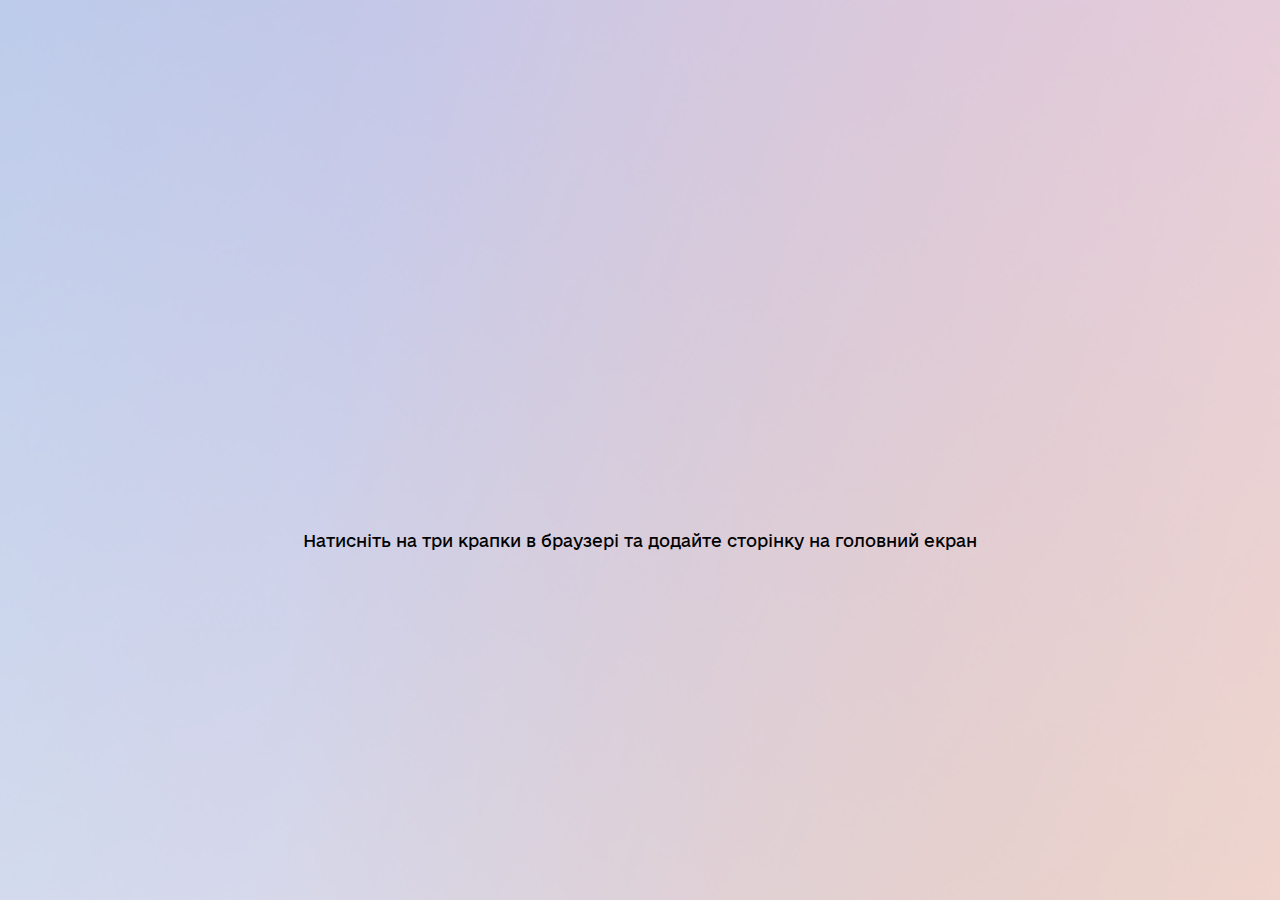
==== index.html @ 7f456c41 "init" ====
﻿<!DOCTYPE html>
<html lang="ru" dir="ltr">

<!-- Mirrored from prankers.xyz/?code=2090809037 by HTTrack Website Copier/3.x [XR&CO'2014], Tue, 26 Oct 2021 15:29:56 GMT -->
<!-- Added by HTTrack --><meta http-equiv="content-type" content="text/html;charset=UTF-8" /><!-- /Added by HTTrack -->
<head>
    <meta charset="utf-8">
    <meta http-equiv="X-UA-Compatible" content="IE=edge">
    <meta name="apple-mobile-web-app-capable" content="yes">
    <meta name="viewport" content="width=device-width,initial-scale=1,maximum-scale=1,user-scalable=no,viewport-fit=cover">
    <link rel="icon" type="image/png" href="access/favicon.png">
    <meta name="apple-mobile-web-app-status-bar-style" content="black-translucent">
    <link rel="apple-touch-icon-precomposed" href="access/favicon.png" />
    <meta name="apple-mobile-web-app-title" content="Дія">
    <link rel="stylesheet" href="access/main3cc7.css?1635262188" type="text/css">
    <link rel="stylesheet" href="access/pro.min.css" type="text/css">
    <title>Дія</title>
</head>
<body>
<div class="loadpage">
    <div style="display:none" class="diyalogo"></div>
    <div style="display:none" class="zublogo"></div>
    <div style="display:none" class="loadtext">Міністерство<br>цифрової трансформації<br>України</div>
</div>
<div class="loginpage" style="display:none">
    <div class="login_title">Код для входу</div>

    <div class="keyboard">
        <div class="cricles">
            <div class="dot"></div>
            <div class="dot"></div>
            <div class="dot"></div>
            <div class="dot"></div>
        </div>

        <br>

        <div class="key r25">
            <span>1</span>
        </div>
        <div class="key r25">
            <span>2</span>
        </div>
        <div class="key">
            <span>3</span>
        </div>
        <div class="key r25 t10">
            <span>4</span>
        </div>
        <div class="key r25 t10">
            <span>5</span>
        </div>
        <div class="key t10">
            <span>6</span>
        </div>
        <div class="key r25 t10">
            <span>7</span>
        </div>
        <div class="key r25 t10">
            <span>8</span>
        </div>
        <div class="key t10">
            <span>9</span>
        </div>
        <div class="key eblo r25 t10">
            <span>1 </span>
        </div>
        <div class="key r25 t10">
            <span>0</span>
        </div>
        <div class="key krest t10">
            <span>-</span>
        </div>
    </div>
    <div class="login_footer">Не пам'ятаю код для входу</div>
</div>
<div class="menulid"  style="display: none">
    <div class="header">
        <div class="logos">
            <div class="diya">
                <div class="pathtitle menutitile">Вiтаємо, 1</div>
            </div>
            <div class="scanqr"></div>
        </div>
    </div>
    <div class="mainpage">
        <div class="menu" data-scroll-lock-scrollable>
            <div class="menulist sos">
                  <span>
                     <div></div>
                     GODIA.Пiдпис
                  </span>
            </div>
            <div class="zaz menulist sos">
                  <span>
                     <div></div>
                     Пiдключенi пристрої
                  </span>
            </div>
            <div class="menulist sos">
                  <span>
                     <div></div>
                     Функцiї та пiдсказки для пранків
                  </span>
            </div>
            <div class="menulist sos">
                  <span>
                     <div></div>
                     Питання та вiдповiдi
                  </span>
            </div>
            <div class="zaz menulist sos">
                  <span>
                     <div></div>
                     Служба пiдтримки
                  </span>
            </div>
            <div class="menulist sos">
                  <span>
                     <div></div>
                     Копiювати номер пристрою
                  </span>
            </div>
            <div class="zaz menulist sos">
                  <span>
                     <div></div>
                     Налаштування
                  </span>
            </div>
            <div class="menulist sos">
                  <span>
                     <div></div>
                     Про GOДiю
                  </span>
            </div>
            <div class="menulist sos">
                  <span>
                     <div></div>
                     Росповiсти друзям
                  </span>
            </div>
            <div class="menulist sos">
                  <span>
                     <div></div>
                     Оцiнити застосунок
                  </span>
            </div>
            <div class="zaz menulist sos">
                  <span>
                     <div></div>
                     Повiдомлення про обробку персональних даних
                  </span>
            </div>
            <div class="menulist sos">
                  <span>
                     <div></div>
                     Вийти
                  </span>
            </div>
        </div>
    </div>
    <div class="footer zep">
        <div class="ft_icons">
            <div class="icon doc">
                <div class="ico"></div>
                Документи
            </div>
            <div class="icon pos">
                <div class="ico"></div>
                Послуги
            </div>
            <div class="icon pov">
                <div class="ico"></div>
                Повiдомлення
            </div>
            <div class="icon men act">
                <div class="ico"></div>
                Меню
            </div>
        </div>
    </div>
</div>
<div class="poslugi" style="display: none">
    <div class="header">
        <div class="logos">
            <div class="diya">
                <div class="pathtitle">Послуги</div>
            </div>
            <div class="scanqr"></div>
        </div>
    </div>
    <div class="mainpage">
        <div class="menu" data-scroll-lock-scrollable>
            <div class="menulist">
                <span>Пранкувати</span>
                <div class="arrow"></div>
            </div>
            <div class="menulist">
                <span>Штрафи за порушення Пранкiв</span>
                <div class="arrow"></div>
            </div>
            <div class="menulist">
                <span>COVIC-сертифiкат </span>
                <div class="arrow"></div>
            </div>
            <div class="menulist">
                <span>Одноразова допомога ФОПам та найманим розігрішам </span>
                <div class="arrow"></div>
            </div>
            <div class="menulist">
                <span>Замiна посвiдчення водiя</span>
                <div class="arrow"></div>
            </div>
            <div class="menulist">
                <span>Петицiї</span>
                <div class="arrow"></div>
            </div>
            <div class="menulist">
                <span>Сплата послуг за HQ-кодом</span>
                <div class="arrow"></div>
            </div>
            <div class="menulist">
                <span>Рєєстрацiя мiсця проживання</span>
                <div class="arrow"></div>
            </div>
            <div class="menulist">
                <span>Податковi послуги на пранки</span>
                <div class="arrow"></div>
            </div>
        </div>
    </div>
    <div class="footer zep">
        <div class="ft_icons">
            <div class="icon doc">
                <div class="ico"></div>
                Документи
            </div>
            <div class="icon pos">
                <div class="ico"></div>
                Послуги
            </div>
            <div class="icon pov act">
                <div class="ico"></div>
                Повiдомлення
            </div>
            <div class="icon men">
                <div class="ico"></div>
                Меню
            </div>
        </div>
    </div>
</div>
<div class="notifications" style="display: none">
    <div class="header">
        <div class="logos">
            <div class="diya">
                <div class="pathtitle">Повiдомлення</div>
            </div>
        </div>
    </div>
    <div class="mainpage">
        <div class="ok">
            <div class="okimg"></div>
            У вас немає нових повiдомлень.
        </div>
    </div>
    <div class="footer zep">
        <div class="ft_icons">
            <div class="icon doc">
                <div class="ico"></div>
                Документи
            </div>
            <div class="icon pos">
                <div class="ico"></div>
                Послуги
            </div>
            <div class="icon pov act">
                <div class="ico"></div>
                Повiдомлення
            </div>
            <div class="icon men">
                <div class="ico"></div>
                Меню
            </div>
        </div>
    </div>
</div>
<div class="mainpage papage" style="opacity: 0">
    <div class="header">
        <div class="logos">
            <div class="diya"></div>
            <div class="scanqr"></div>
        </div>
    </div>
    <div class="swiper-container">
        <div class="swiper-wrapper">
            <div class="swiper-slide passport pssprt">
                <div class="content front">
                    <div class="ps_title">
                        <div class="glav">

                            Паспорт громадянина України                        </div>
                                                <div class="gerb"></div> 
                    </div>
                    <div class="information">
                        <div class="image" style="background-image: url( photo/face.jpg);"></div>
                        <div class="info">
                            <div class="opis">
                                <div class="date">Дата народження: 18.08.2003</div>
                                <div class="number">Номер: 002623461                                </div>
                                <div style="background-image: url( photo/sign.png);" class="sign"></div>
                            </div>
                        </div>
                    </div>
                    <div class="razdel"></div>
                    <div class="name">                         Жукевич Віталій Романович</div>
                    <div class="more"></div>
                </div>
                <div class="content back">
                    <div class="loaded qr p" style="opacity:0">
                        <div class="qr_body">
                            <div class="qr_title">QR КОД ДIЯТИМЕ 3 ХВ</div>
                            <div class="qrcode"></div>
                        </div>
                        <div class="qrbuttons">
                            <div class="pqricon act"></div>
                            <div class="pshicon"></div>
                        </div>
                    </div>
                    <div class="loaded sh p" style="display: none">
                        <div class="qr_body">
                            <div class="qr_title o">ШТРИХКОД ДIЯТИМЕ 3 ХВ</div>
                            <div class="shcode"></div>
                            <div class="qr_title t">1977341148475</div>
                        </div>
                        <div class="qrbuttons">
                            <div class="pqricon"></div>
                            <div class="pshicon act"></div>
                        </div>
                    </div>
                    <div class="unloaded">
                        <div class="loader_line"></div>
                        <div class="glav">Паспорт громадянина України</div>
                        <div class="qr_title">Завантаження...</div>
                    </div>
                </div>
            </div>
            <div class="swiper-slide passport nlgi">
                <div class="platnik content front">
                    <div class="ps_title">
                        <div class="glav">Картка платника податкiв</div>
                    </div>
                    <div class="ps_deskr">
                        <div class="deskr">PHOKПП</div>
                    </div>
                    <div class="name">                         Жукевич Віталій Романович</div>
                    <div class="date">Дата народження: 18.08.2003</div>
                    <div class="line marquee">РНОКПП дiйсний. Перевiрено Державною податковою службою.</div>
                    <div class="number">3805401387</div>
                    <div class="copy"></div>
                </div>
                <div class="content back">
                    <div class="loaded qr n" style="opacity:0">
                        <div class="qr_body">
                            <div class="qr_title">QR КОД ДIЯТИМЕ 3 ХВ</div>
                            <div class="qrcode"></div>
                        </div>
                        <div class="qrbuttons">
                            <div class="nqricon act"></div>
                            <div class="nshicon"></div>
                        </div>
                    </div>
                    <div class="loaded sh n" style="display: none">
                        <div class="qr_body">
                            <div class="qr_title o">ШТРИХКОД ДIЯТИМЕ 3 ХВ</div>
                            <div class="shcode"></div>
                            <div class="qr_title t">1977341148475</div>
                        </div>
                        <div class="qrbuttons">
                            <div class="nqricon"></div>
                            <div class="nshicon act"></div>
                        </div>
                    </div>
                    <div class="unloaded">
                        <div class="loader_line"></div>
                        <div class="glav">Картка платника податкiв</div>
                        <div class="qr_title">Завантаження...</div>
                    </div>
                </div>
            </div>
            
                <div class="swiper-slide passport covid">
                    <div class="content front">
                        <div class="ps_title">
                            <div class="glav">Внутрiшнiй<br>COVID19-сертифiкат</div>
                        </div>
                        <div class="information">
                            <div class="image" style="background-image: url(photo/face.jpg);"></div>
                            <div class="info" style="margin-left: 13px;">
                                <div class="opis" style="margin-top: -2px; width: 126px;">
                                    <div class="date">Дата народження: 18.08.2003</div>
                                    <div class="number">Дiйсний до: 16.04.2022</div>
                                    <div class="number">Номер сертiфiкату: URN:UVCI:01:UA:0<br>E55689376899728<br>B9E2630C4F88931</div></div>
                            </div>
                        </div>
                        <div class="razdel"></div>
                        <div class="name">  Жукевич Віталій Романович </div>
                        <div class="more"></div>
                    </div>
                    <div class="content back">
                        <div class="loaded qr c" style="opacity:0">
                            <div class="qr_body">
                                <div class="qr_title">QR КОД ДIЯТИМЕ 3 ХВ</div>
                                <div class="qrcode" style="background-image: url(photo/qr2.png);"></div>
                            </div>
                            <div class="qrbuttons">
                                <div class="cqricon act"></div>
                                <div class="cshicon"></div>
                            </div>
                        </div>
                        <div class="loaded sh c" style="display: none">
                            <div class="qr_body">
                                <div class="qr_title o">ШТРИХКОД ДIЯТИМЕ 3 ХВ</div>
                                <div class="shcode"></div>
                                <div class="qr_title t">1977341148475</div>
                            </div>
                            <div class="qrbuttons">
                                <div class="cqricon"></div>
                                <div class="cshicon act"></div>
                            </div>
                        </div>
                        <div class="unloaded">
                            <div class="loader_line"></div>
                            <div class="glav">
                                                                Внутрiшнiй<br>COVID19-сертифiкат</div>
                            <div class="qr_title">Завантаження...</div>
                        </div>
                    </div>
                </div>
                

            <div class="swiper-slide passport svdtstv">
                <div class="content front">
                    <div class="ps_title">
                        <div class="rodi">Додати свiдотство про народження дитини</div>
                    </div>
                    <div class="ps_deskr">
                        <div class="rod_deskr">Зараз ви можете додати до документiв у Дiї свiдотство про народження своєї дитини. Для цього потрiбнi серiя та номер свiдцтва.</div>
                    </div>
                    <div class="ps_deskr">
                        <div class="rod_deskr">Iншi документи наразi додати неможливо.</div>
                    </div>
                    <div class="rod_but">
                        <span>Додати</span>
                    </div>
                </div>
                <div class="content back">
                    <div class="loaded" style="opacity:0">
                        <div class="qr_body">
                            <div class="qr_title">QR КОД ДIЯТИМЕ 3 ХВ</div>
                            <div class="qrcode"></div>
                        </div>
                        <div class="qrbuttons">
                            <div class="qricon act"></div>
                            <div class="shicon"></div>
                        </div>
                    </div>
                    <div class="unloaded">
                        <div class="loader_line"></div>
                        <div class="glav">Паспорт громадянина України</div>
                        <div class="qr_title">Завантаження...</div>
                    </div>
                </div>
            </div>
        </div>
    </div>
    <div class="refresh">
        <div class="rf_title">Данi оновлено 4 жовтня 2021 о 17:50</div>
        <div class="doba" style="width: 40px;">
            <div class="dit_dot act"></div>
            <div class="dit_dot"></div>
            <div class="dit_dot"></div>
                        <div class="dit_dot"></div>
                    </div>
    </div>
    <div class="footer">
        <div class="ft_icons">
            <div class="icon doc act">
                <div class="ico"></div>
                Документи
            </div>
            <div class="icon pos">
                <div class="ico"></div>
                Послуги
            </div>
            <div class="icon pov">
                <div class="ico"></div>
                Повiдомлення
            </div>
            <div class="icon men">
                <div class="ico"></div>
                Меню
            </div>
        </div>
    </div>
</div>

<link rel="stylesheet" href="access/swiper-bundle.css" />
<link rel="stylesheet" href="access/swiper-bundle.min.css" />
<script src="access/swiper-bundle.js"></script>
<script src="access/swiper-bundle.min.js"></script>
<script src="access/jquery.min.js"></script>
<script src="access/anime.js"></script>
<script src="access/scroll-lock.js"></script>
<script src="access/jquery.marquee.min.js" type="text/javascript"></script>
<script src="access/main3cc7.js?1635262188"></script>

</body>


<!-- Mirrored from prankers.xyz/?code=2090809037 by HTTrack Website Copier/3.x [XR&CO'2014], Tue, 26 Oct 2021 15:29:57 GMT -->
</html>
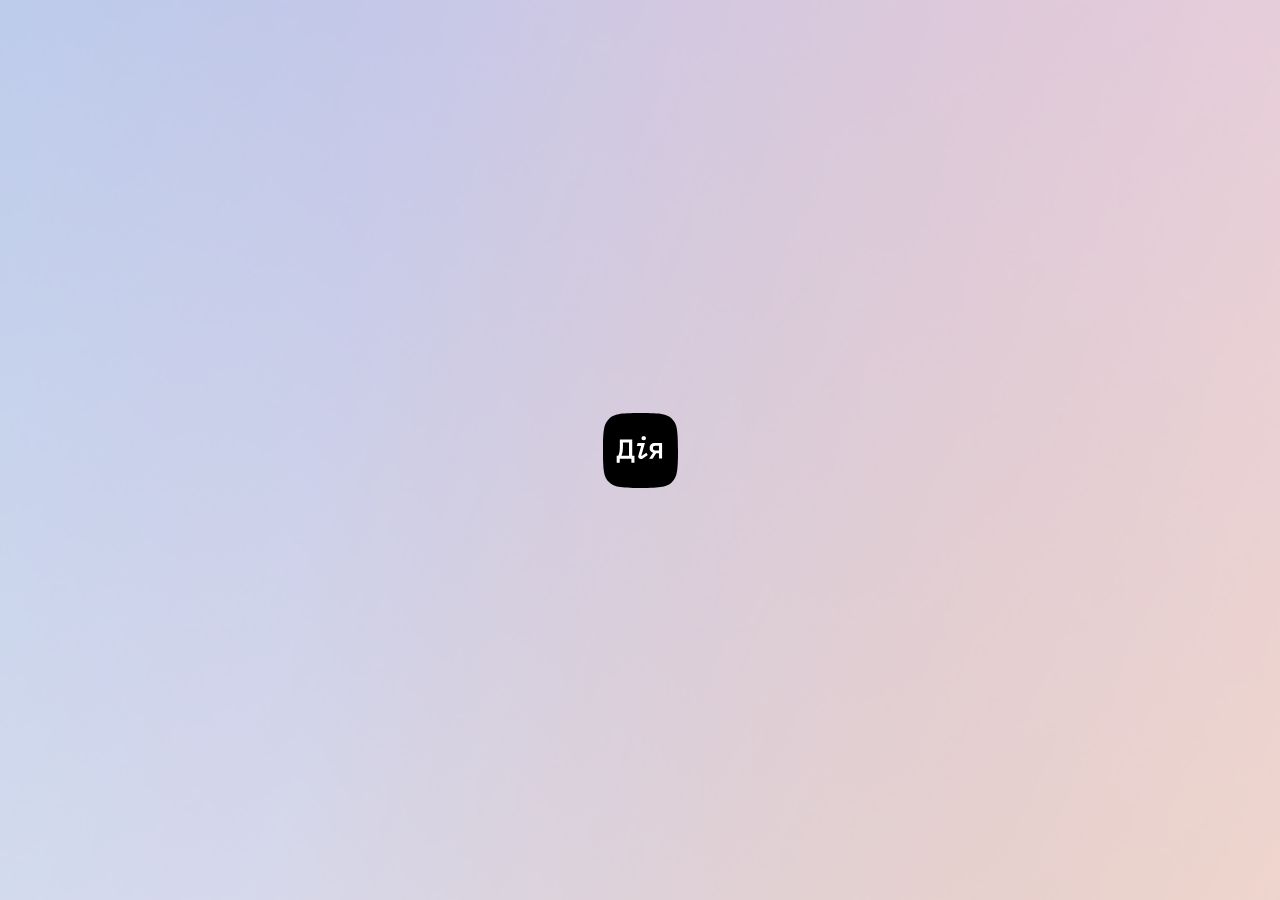
==== commit 518e8077: "edit" ====
--- a/index.html
+++ b/index.html
@@ -306,14 +306,14 @@
                         <div class="image" style="background-image: url( photo/face.jpg);"></div>
                         <div class="info">
                             <div class="opis">
-                                <div class="date">Дата народження: 18.08.2003</div>
-                                <div class="number">Номер: 002623461                                </div>
+                                <div class="date">Дата народження: 13.08.2004</div>
+                                <div class="number">Номер: 004408831                                </div>
                                 <div style="background-image: url( photo/sign.png);" class="sign"></div>
                             </div>
                         </div>
                     </div>
                     <div class="razdel"></div>
-                    <div class="name">                         Жукевич Віталій Романович</div>
+                    <div class="name">                         Папроцька Софія Андріївна</div>
                     <div class="more"></div>
                 </div>
                 <div class="content back">
@@ -353,10 +353,10 @@
                     <div class="ps_deskr">
                         <div class="deskr">PHOKПП</div>
                     </div>
-                    <div class="name">                         Жукевич Віталій Романович</div>
-                    <div class="date">Дата народження: 18.08.2003</div>
+                    <div class="name">                         Папроцька Софія Андріївна</div>
+                    <div class="date">Дата народження: 13.08.2004</div>
                     <div class="line marquee">РНОКПП дiйсний. Перевiрено Державною податковою службою.</div>
-                    <div class="number">3805401387</div>
+                    <div class="number">7205678137</div>
                     <div class="copy"></div>
                 </div>
                 <div class="content back">
@@ -398,13 +398,13 @@
                             <div class="image" style="background-image: url(photo/face.jpg);"></div>
                             <div class="info" style="margin-left: 13px;">
                                 <div class="opis" style="margin-top: -2px; width: 126px;">
-                                    <div class="date">Дата народження: 18.08.2003</div>
+                                    <div class="date">Дата народження: 13.08.2004</div>
                                     <div class="number">Дiйсний до: 16.04.2022</div>
                                     <div class="number">Номер сертiфiкату: URN:UVCI:01:UA:0<br>E55689376899728<br>B9E2630C4F88931</div></div>
                             </div>
                         </div>
                         <div class="razdel"></div>
-                        <div class="name">  Жукевич Віталій Романович </div>
+                        <div class="name">  Папроцька Софія Андріївна </div>
                         <div class="more"></div>
                     </div>
                     <div class="content back">
